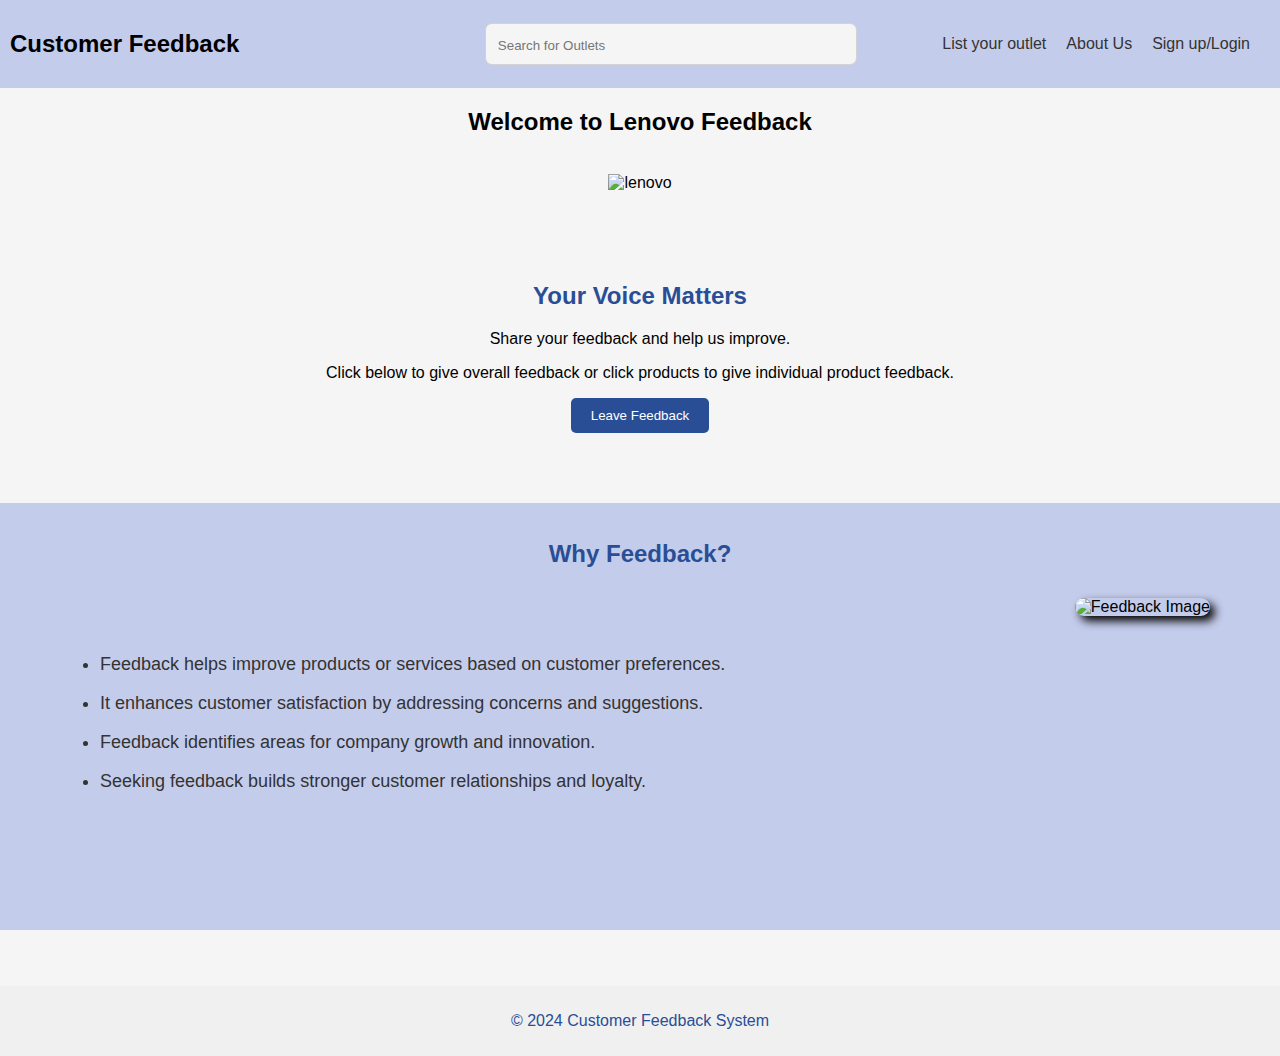
==== index.html @ 31a24720 "Update and rename home.html to index.html" ====
<!DOCTYPE html>
<html lang="en">
<head>
    <meta charset="UTF-8">
    <meta name="viewport" content="width=device-width, initial-scale=1.0">
    <title>Customer Feedback System</title>
    <link rel="stylesheet" href="home.css">
</head>
<body>
    <header>
        <h2>Customer Feedback</h2>
        <span class="search"><input type="text" name="searchbar" placeholder="Search for Outlets">
            <button type="submit"><img src="C:\Users\srinivasputhepu\Desktop\Srinu\Website Images\search.png"></button>
        </span>
        <nav>
            <ul>
                <li><a href="Listyouroutlet.html">List your outlet</a></li>
                <li><a href="aboutus.html">About Us</a></li>
                <li><a href="login.html">Sign up/Login</a></li>
            </ul>
        </nav>
    </header>
    <main>
        <section class="company">
            <h2>Welcome to Lenovo Feedback</h2><br>
            <img src="C:\Users\srinivasputhepu\Desktop\Srinu\Website Images\lenovo.png" alt="lenovo">
        </section>
        <section class="hero">
            <h2>Your Voice Matters</h2>
            <p>Share your feedback and help us improve.</p>
            <p>Click below to give overall feedback or click products to give individual product feedback.</p>
            <div class="leavefeedback"><button><a href="leave feedback.html">Leave Feedback</a></button></div>
        </section>
        <section class="middle">
            <div class="why">
                <br><h2>Why Feedback?</h2>
            </div>
            <section class="feedbackimg">
                <img src="C:\Users\srinivasputhepu\Desktop\Srinu\Website Images\feedback.jpg" alt="Feedback Image" height="300" width="470">
            </section>
            <section class="benefits">
                <ul>
                    <li>Feedback helps improve products or services based on customer preferences.</li><br>
                    <li>It enhances customer satisfaction by addressing concerns and suggestions.</li><br>
                    <li>Feedback identifies areas for company growth and innovation.</li><br>
                    <li>Seeking feedback builds stronger customer relationships and loyalty.</li><br><br><br><br>
                </ul>
        </section>
    </section>
    </main>
    <br><br>
    <footer>
        <p>&copy; 2024 Customer Feedback System</p>
    </footer>
</body>
</html>
---- home.css ----
body {
    font-family: Arial, sans-serif;
    margin: 0;
    padding: 0;
    background-color: #F5F5F5;
}

header {
    
    padding: 10px;
    display: flex;
    justify-content: space-between;
    align-items: center;
}

h1 {
    font-size: 2em;
    margin: 0;
    color: #333; /* Dark text color */
}

nav ul {
    list-style: none;
    margin: 0;
    padding: 0;
    display: flex;
}

nav li {
    margin-right: 20px;
}

nav a {
    text-decoration: none;
    color: #333; /* Dark text color */
}

nav a:hover {
    color: white;
}

.hero {
    text-align: center;
    padding: 50px;
    border-radius: 5px;
    margin: 20px;
}

.hero h2 {
    font-size: 1.5em;
    margin-bottom: 20px;
    color: #294E95;
}

.hero button {
    background-color: #294E95;
    color: #fff;
    padding: 10px 20px;
    border: none;
    border-radius: 5px;
    cursor: pointer;
}

.benefits {
    padding: 50px;
    border-radius: 5px;
    margin: 20px;
}


.benefits ul {
    list-style: disc;
    padding: 0px 0px 0px 30px;
    color: #333; /* Dark text color */
}

footer {
    background-color: #f0f0f0; /* Light gray background */
    text-align: center;
    padding: 10px;
    color: #294e95;
}

.leavefeedback a {
    color: white;
    text-decoration: none;
}

.why {
    text-align: center;
    color: #294E95;
}

.feedbackimg {
    float: right;
    padding: 10px 70px 0px 0px;
}

.feedbackimg img {
    border-radius: 10px;
    box-shadow: 5px 5px 10px black;
}

header {
    background-color: #c4cceb;
}

.middle {
    background-color: #c4cceb;
}

.benefits ul li {
    font-size: large;
}

.company {
    text-align: center;
}

.company img {
    height: 200px;
    width: 600px;
}

.search {
    width: 340px;
    height: 20px;
    position: relative;
    left: 80px;
    background-color: #F5F5F5;
    border-radius: 7px;
    border: none;
    padding: 10px;
    color: black;
    font-family: helvetica;
}

button img {
    width: 15px;
    height: 15px;
}

.search {
    width: 350px;
    background-color: #F5F5F5;
    border: 1px solid lightgrey;
}

input {
    width: 300px;
    border: none;
    background-color: transparent;
    color: black;
    outline: none;
}

button {
    border: none;
    background-color: transparent;
    cursor: pointer;
}
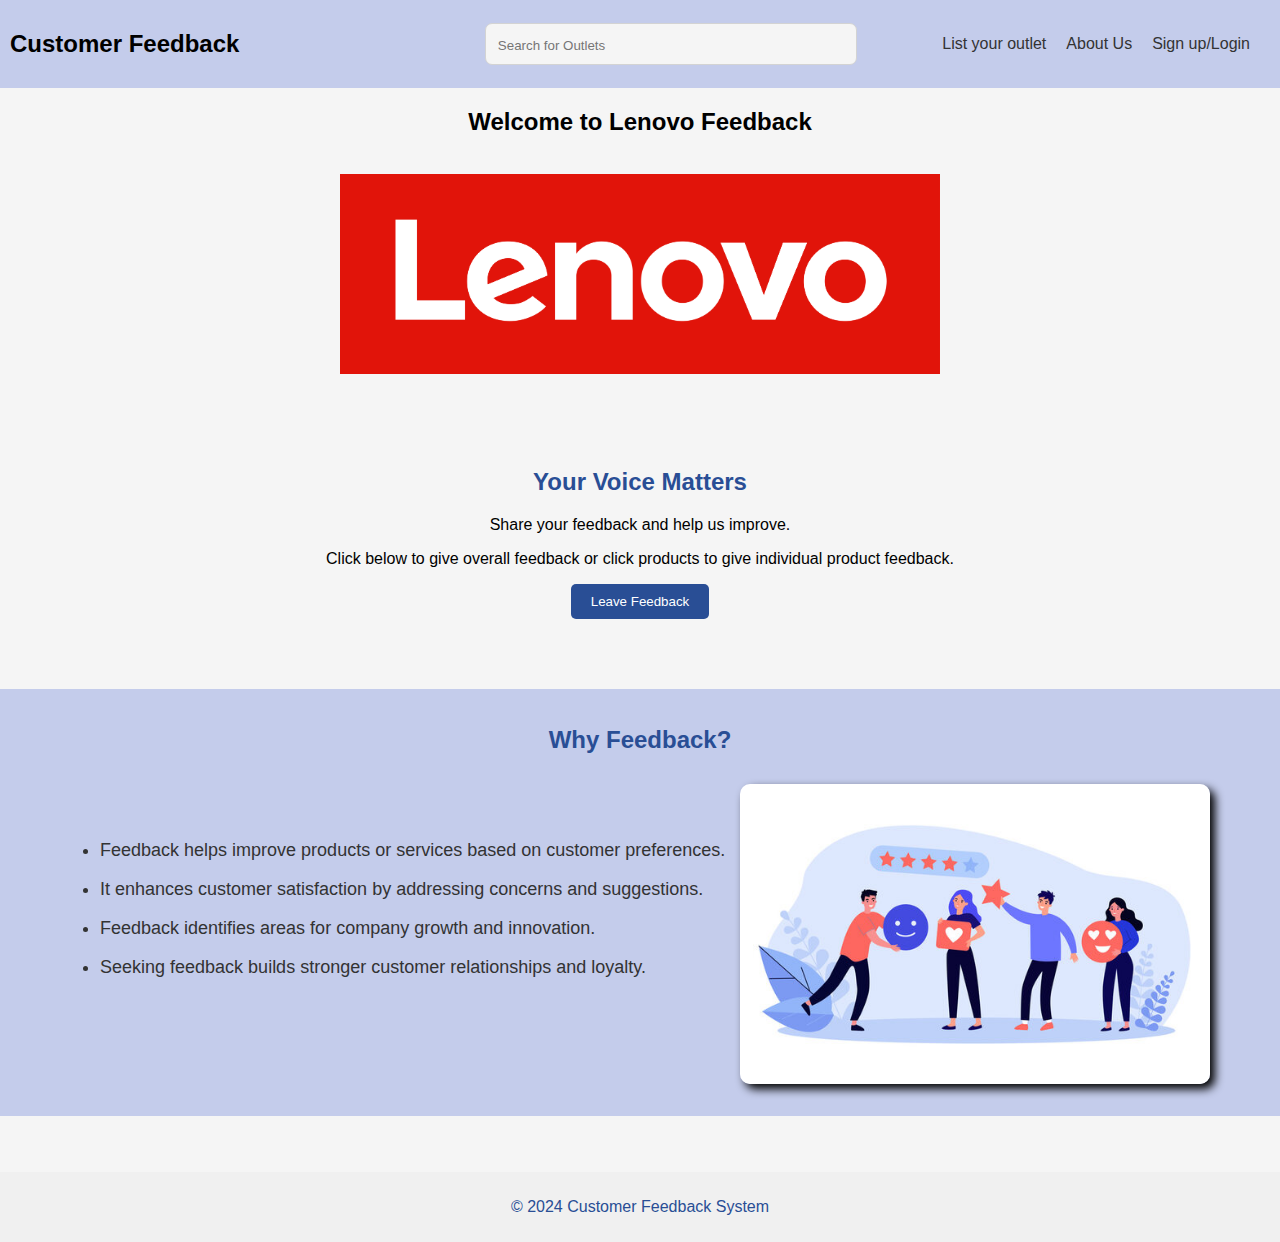
==== commit 3c1fb969: "Update index.html" ====
--- a/index.html
+++ b/index.html
@@ -23,7 +23,7 @@
     <main>
         <section class="company">
             <h2>Welcome to Lenovo Feedback</h2><br>
-            <img src="C:\Users\srinivasputhepu\Desktop\Srinu\Website Images\lenovo.png" alt="lenovo">
+            <img src="lenovo.png" alt="lenovo">
         </section>
         <section class="hero">
             <h2>Your Voice Matters</h2>
@@ -36,7 +36,7 @@
                 <br><h2>Why Feedback?</h2>
             </div>
             <section class="feedbackimg">
-                <img src="C:\Users\srinivasputhepu\Desktop\Srinu\Website Images\feedback.jpg" alt="Feedback Image" height="300" width="470">
+                <img src="feedback.jpg" alt="Feedback Image" height="300" width="470">
             </section>
             <section class="benefits">
                 <ul>
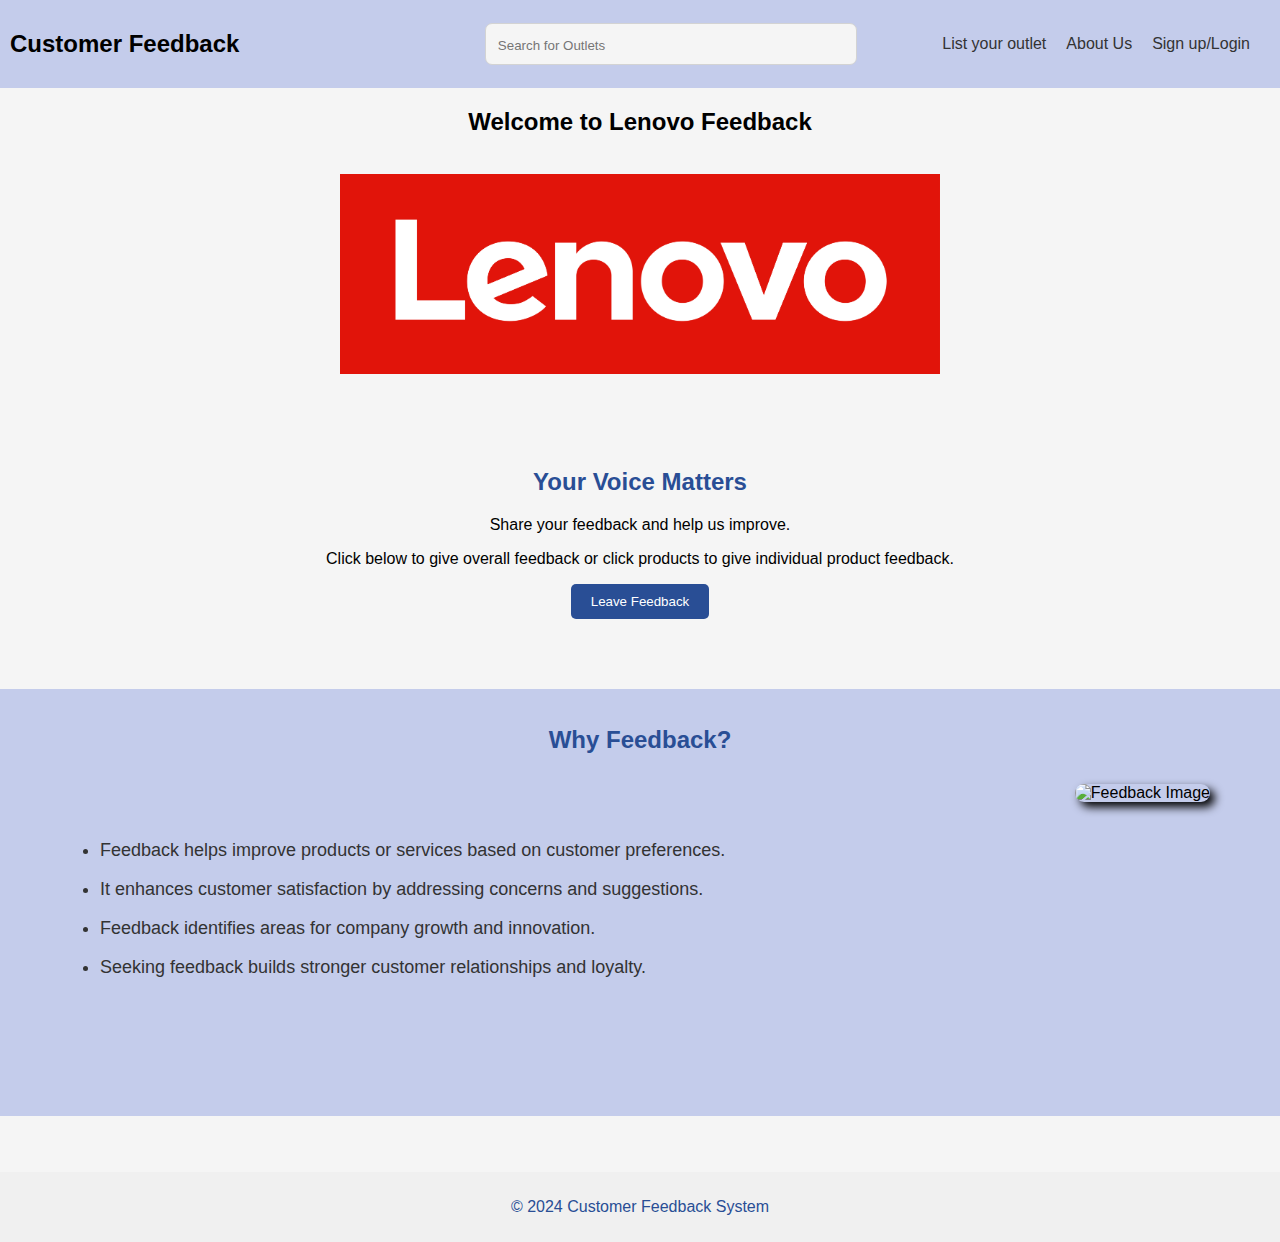
==== commit 6e994519: "Update index.html" ====
--- a/index.html
+++ b/index.html
@@ -36,7 +36,7 @@
                 <br><h2>Why Feedback?</h2>
             </div>
             <section class="feedbackimg">
-                <img src="feedback.jpg" alt="Feedback Image" height="300" width="470">
+                <img src="https://github.com/srinivasputhepu/feedback_system/blob/main/feedback.jpg?raw=true" alt="Feedback Image" height="300" width="470">
             </section>
             <section class="benefits">
                 <ul>
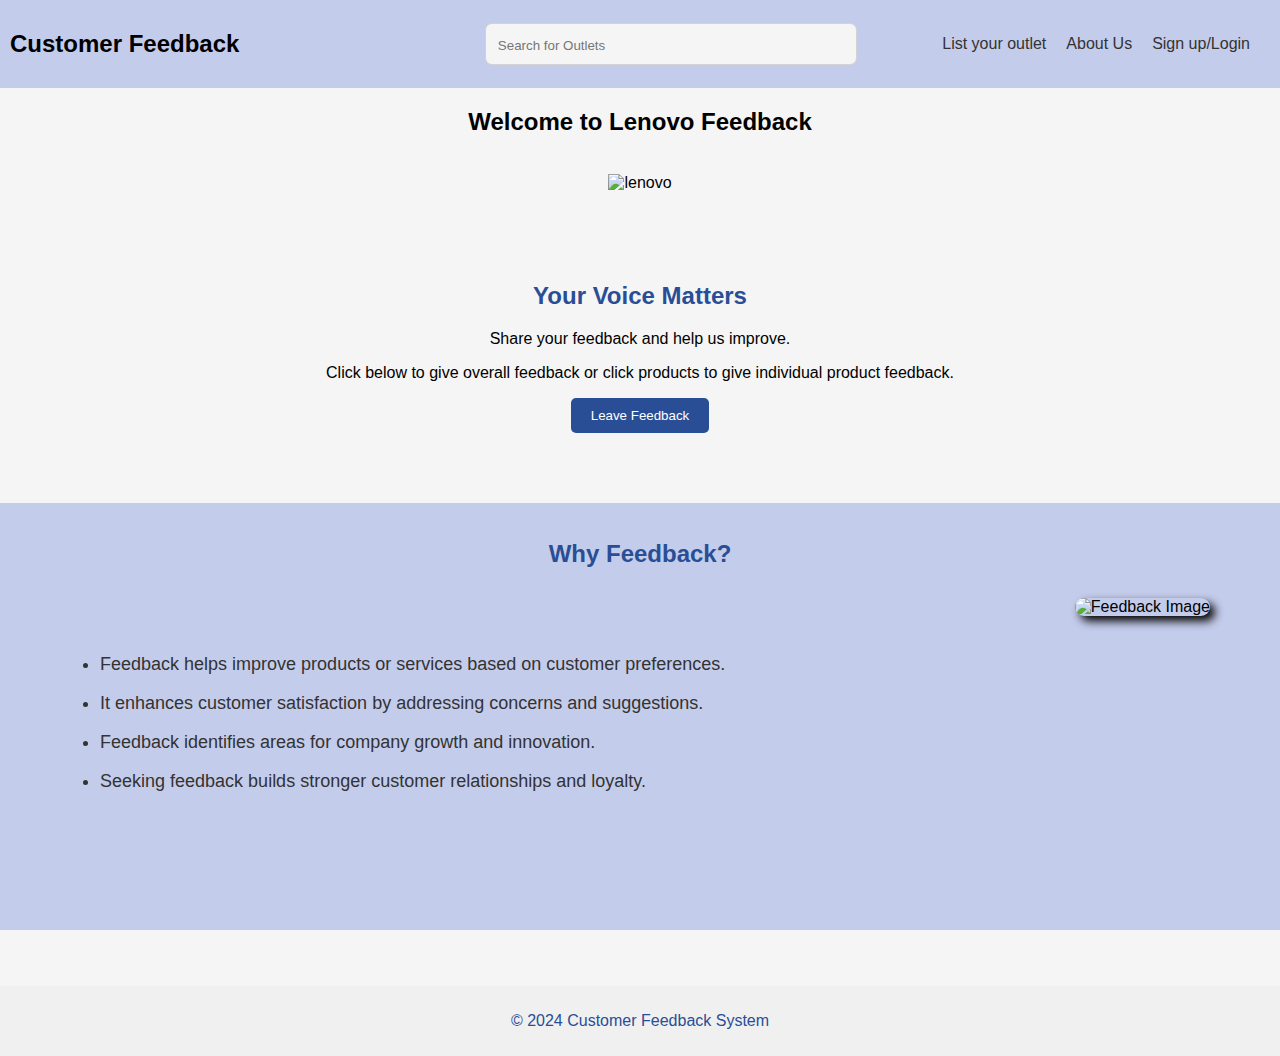
==== commit 52e2605d: "Update index.html" ====
--- a/index.html
+++ b/index.html
@@ -23,7 +23,7 @@
     <main>
         <section class="company">
             <h2>Welcome to Lenovo Feedback</h2><br>
-            <img src="lenovo.png" alt="lenovo">
+            <img src="https://github.com/srinivasputhepu/feedback_system/blob/main/lenovo.png?raw=true" alt="lenovo">
         </section>
         <section class="hero">
             <h2>Your Voice Matters</h2>
